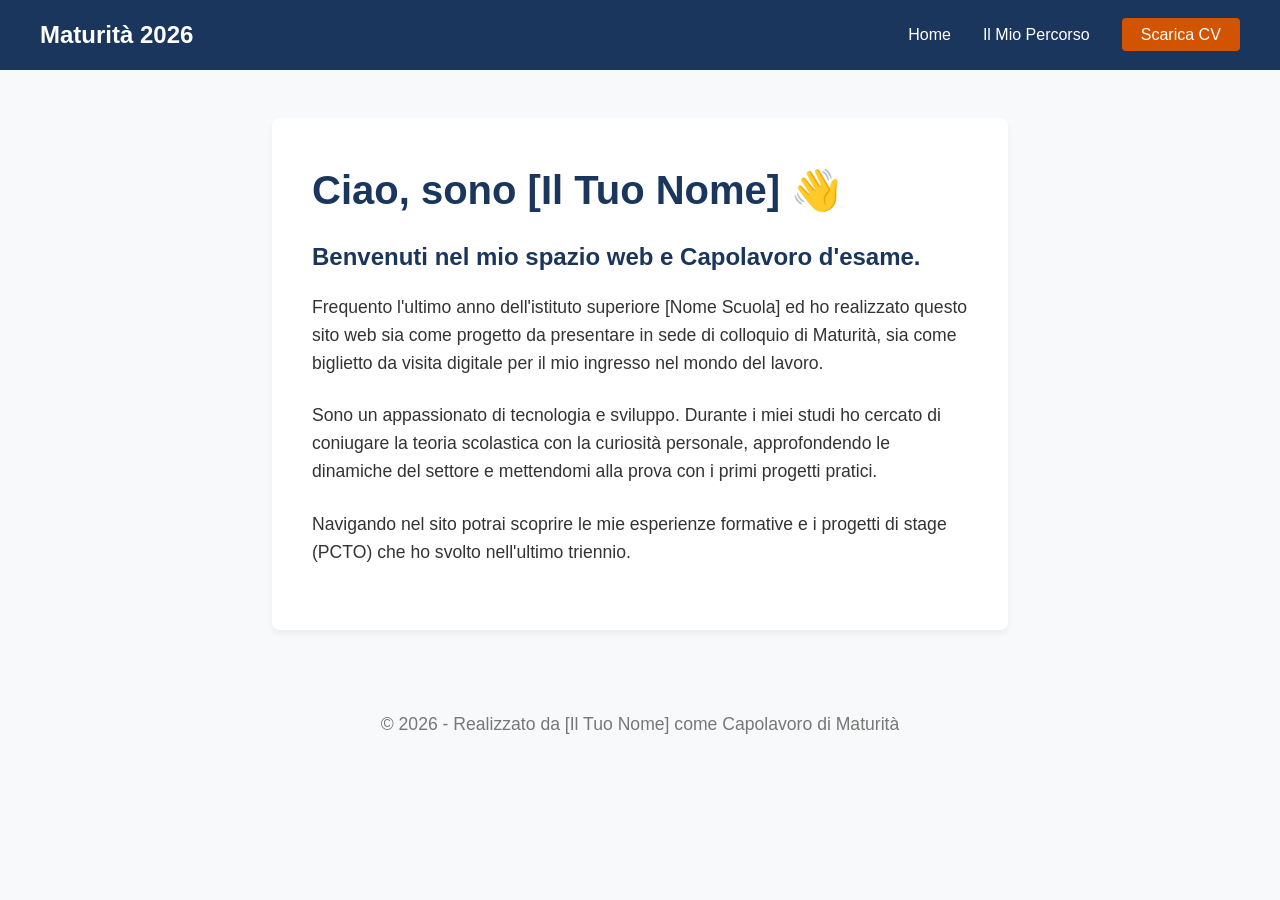
==== index.html @ 6efc90cf "Update index.html" ====
<!DOCTYPE html>
<html lang="it">
<head>
    <meta charset="UTF-8">
    <meta name="viewport" content="width=device-width, initial-scale=1.0">
    <title>Home | Il Mio Portfolio Capolavoro</title>
    <link rel="stylesheet" href="style.css">
</head>
<body>

    <header>
        <nav>
            <div class="logo">Maturità 2026</div>
            <ul class="nav-links">
                <li><a href="index.html">Home</a></li>
                <li><a href="percorso.html">Il Mio Percorso</a></li>
                <li><a href="tuo-cv.pdf" download class="btn-cv">Scarica CV</a></li>
            </ul>
        </nav>
    </header>

    <main>
        <section>
            <h1>Ciao, sono [Il Tuo Nome] 👋</h1>
            <h2>Benvenuti nel mio spazio web e Capolavoro d'esame.</h2>
            <p>
                Frequento l'ultimo anno dell'istituto superiore [Nome Scuola] ed ho realizzato questo sito web sia come progetto da presentare in sede di colloquio di Maturità, sia come biglietto da visita digitale per il mio ingresso nel mondo del lavoro.
            </p>
            <p>
                Sono un appassionato di tecnologia e sviluppo. Durante i miei studi ho cercato di coniugare la teoria scolastica con la curiosità personale, approfondendo le dinamiche del settore e mettendomi alla prova con i primi progetti pratici.
            </p>
            <p>
                Navigando nel sito potrai scoprire le mie esperienze formative e i progetti di stage (PCTO) che ho svolto nell'ultimo triennio.
            </p>
        </section>
    </main>

    <footer>
        <p>&copy; 2026 - Realizzato da [Il Tuo Nome] come Capolavoro di Maturità</p>
    </footer>

</body>
</html>
---- style.css ----
/* Reset di base */
* {
    margin: 0;
    padding: 0;
    box-sizing: border-box;
    font-family: 'Segoe UI', Tahoma, Geneva, Verdana, sans-serif;
}

/* Variabili Colore richieste */
:root {
    --primary-navy: #1B365D;    /* Blu Navy */
    --text-anthracite: #333333; /* Antracite */
    --accent-orange: #D35400;   /* Arancio Scuro */
    --bg-light: #F8F9FA;        /* Sfondo chiaro per contrasto */
    --white: #FFFFFF;
}

body {
    background-color: var(--bg-light);
    color: var(--text-anthracite);
    line-height: 1.6;
}

/* Barra di Navigazione */
header {
    background-color: var(--primary-navy);
    padding: 1rem 2rem;
    position: sticky;
    top: 0;
    z-index: 100;
}

nav {
    display: flex;
    justify-content: space-between;
    align-items: center;
    max-width: 1200px;
    margin: 0 auto;
}

.logo {
    color: var(--white);
    font-size: 1.5rem;
    font-weight: bold;
}

.nav-links {
    list-style: none;
    display: flex;
    align-items: center;
    gap: 2rem;
}

.nav-links a {
    color: var(--white);
    text-decoration: none;
    font-weight: 500;
    transition: color 0.3s;
}

.nav-links a:hover {
    color: var(--accent-orange);
}

/* Pulsante Scarica CV nella Navbar */
.btn-cv {
    background-color: var(--accent-orange);
    color: var(--white) !important;
    padding: 0.5rem 1.2rem;
    border-radius: 4px;
    transition: background-color 0.3s !important;
}

.btn-cv:hover {
    background-color: #A04000; /* Arancio più scuro al passaggio del mouse */
}

/* Layout Contenuto Principale */
main {
    max-width: 800px;
    margin: 3rem auto;
    padding: 0 2rem;
}

section {
    background: var(--white);
    padding: 2.5rem;
    border-radius: 8px;
    box-shadow: 0 4px 6px rgba(0, 0, 0, 0.05);
    margin-bottom: 2rem;
}

h1, h2 {
    color: var(--primary-navy);
    margin-bottom: 1rem;
}

h1 {
    font-size: 2.5rem;
}

p {
    margin-bottom: 1.5rem;
    font-size: 1.1rem;
}

/* Stili specifici per la pagina Percorso (Timeline semplice) */
.timeline-item {
    border-left: 3px solid var(--accent-orange);
    padding-left: 1.5rem;
    margin-bottom: 2rem;
    position: relative;
}

.timeline-item::before {
    content: '';
    position: absolute;
    left: -7px;
    top: 5px;
    width: 11px;
    height: 11px;
    background-color: var(--primary-navy);
    border-radius: 50%;
}

.date {
    font-weight: bold;
    color: var(--accent-orange);
    font-size: 0.9rem;
}

/* Footer */
footer {
    text-align: center;
    padding: 2rem;
    color: #777;
    font-size: 0.9rem;
}
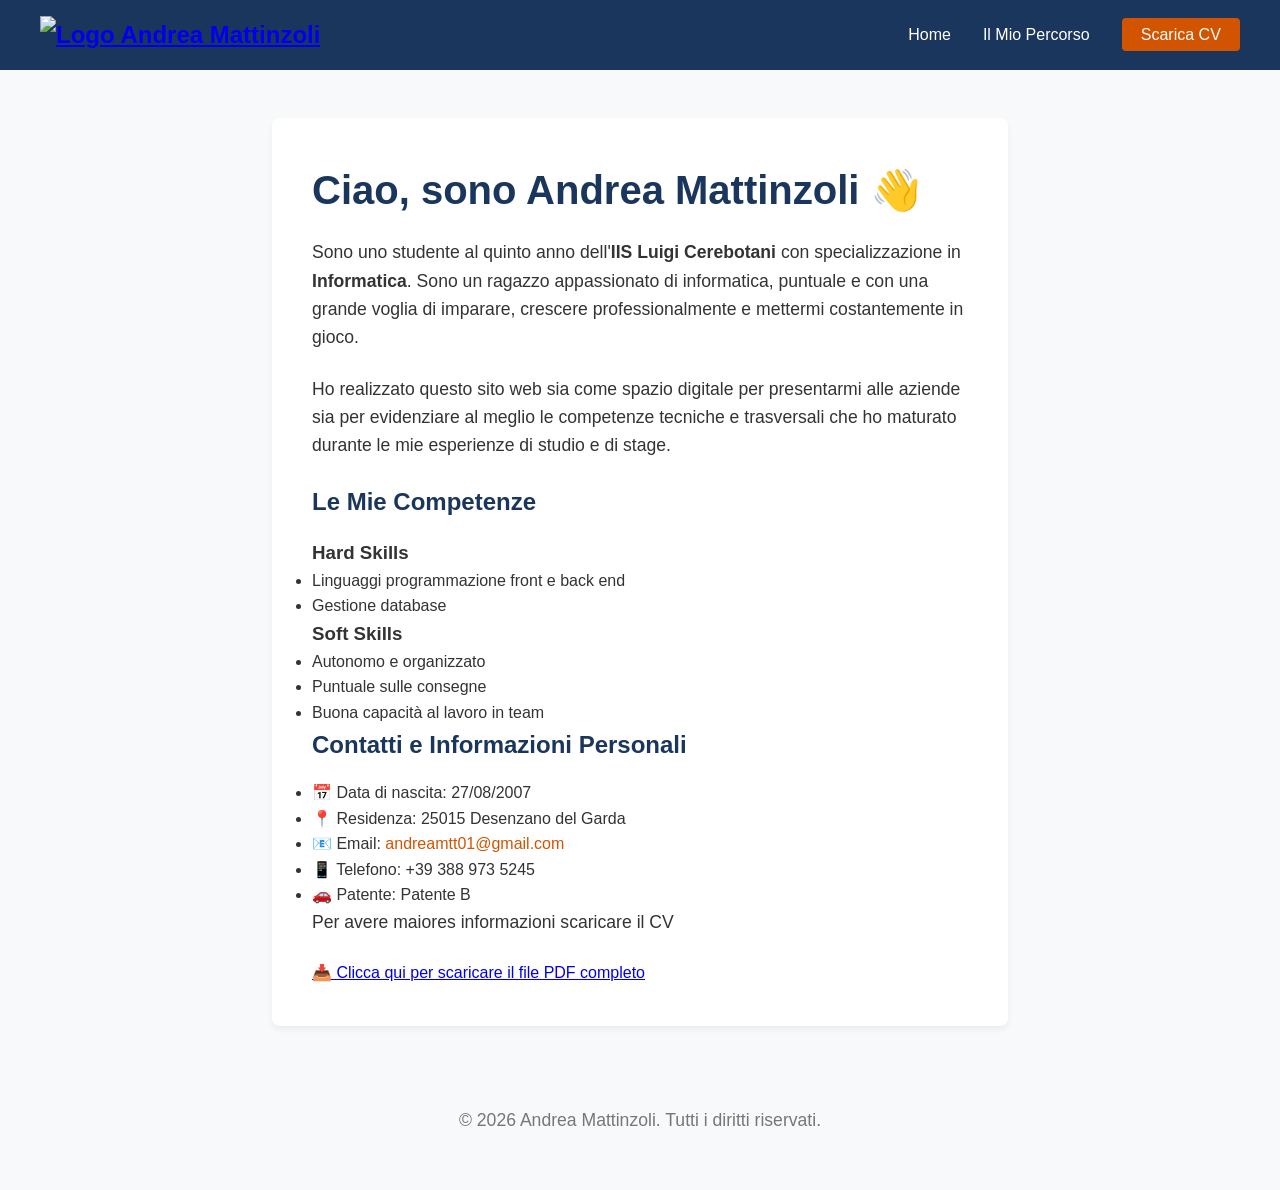
==== commit b0a1cee0: "Update index.html" ====
--- a/index.html
+++ b/index.html
@@ -3,40 +3,72 @@
 <head>
     <meta charset="UTF-8">
     <meta name="viewport" content="width=device-width, initial-scale=1.0">
-    <title>Home | Il Mio Portfolio Capolavoro</title>
+    <title>Home | Andrea Mattinzoli Portfolio</title>
     <link rel="stylesheet" href="style.css">
 </head>
 <body>
 
     <header>
         <nav>
-            <div class="logo">Maturità 2026</div>
+            <div class="logo">
+                <a href="index.html">
+                    <img src="logo.png" alt="Logo Andrea Mattinzoli" class="logo-img">
+                </a>
+            </div>
             <ul class="nav-links">
                 <li><a href="index.html">Home</a></li>
                 <li><a href="percorso.html">Il Mio Percorso</a></li>
-                <li><a href="tuo-cv.pdf" download class="btn-cv">Scarica CV</a></li>
+                <li><a href="Mattinzoli_Andrea_CV_maggio2026.pdf" download class="btn-cv">Scarica CV</a></li>
             </ul>
         </nav>
     </header>
 
     <main>
         <section>
-            <h1>Ciao, sono [Il Tuo Nome] 👋</h1>
-            <h2>Benvenuti nel mio spazio web e Capolavoro d'esame.</h2>
+            <h1>Ciao, sono Andrea Mattinzoli 👋</h1>
             <p>
-                Frequento l'ultimo anno dell'istituto superiore [Nome Scuola] ed ho realizzato questo sito web sia come progetto da presentare in sede di colloquio di Maturità, sia come biglietto da visita digitale per il mio ingresso nel mondo del lavoro.
+                Sono uno studente al quinto anno dell'<strong>IIS Luigi Cerebotani</strong> con specializzazione in <strong>Informatica</strong>. 
+                Sono un ragazzo appassionato di informatica, puntuale e con una grande voglia di imparare, crescere professionalmente e mettermi costantemente in gioco.
             </p>
             <p>
-                Sono un appassionato di tecnologia e sviluppo. Durante i miei studi ho cercato di coniugare la teoria scolastica con la curiosità personale, approfondendo le dinamiche del settore e mettendomi alla prova con i primi progetti pratici.
+                Ho realizzato questo sito web sia come spazio digitale per presentarmi alle aziende sia per evidenziare al meglio le competenze tecniche e trasversali che ho maturato durante le mie esperienze di studio e di stage.
             </p>
-            <p>
-                Navigando nel sito potrai scoprire le mie esperienze formative e i progetti di stage (PCTO) che ho svolto nell'ultimo triennio.
-            </p>
+
+            <h2>Le Mie Competenze</h2>
+            <div style="margin-top: 1rem;">
+                <h3>Hard Skills</h3>
+                <ul>
+                    <li>Linguaggi programmazione front e back end</li>
+                    <li>Gestione database</li>
+                </ul>
+
+                <h3>Soft Skills</h3>
+                <ul>
+                    <li>Autonomo e organizzato</li>
+                    <li>Puntuale sulle consegne</li>
+                    <li>Buona capacità al lavoro in team</li>
+                </ul>
+            </div>
+
+            <h2>Contatti e Informazioni Personali</h2>
+            <ul>
+                <li>📅 Data di nascita: 27/08/2007</li>
+                <li>📍 Residenza: 25015 Desenzano del Garda</li>
+                <li>📧 Email: <a href="mailto:andreamtt01@gmail.com" style="color: var(--accent-orange); text-decoration: none;">andreamtt01@gmail.com</a></li>
+                <li>📱 Telefono: +39 388 973 5245</li>
+                <li>🚗 Patente: Patente B</li>
+            </ul>
+
+            <div class="cv-info-box">
+                <p>Per avere maiores informazioni scaricare il CV</p>
+                <a href="Mattinzoli_Andrea_CV_maggio2026.pdf" download class="btn-inline-cv">📥 Clicca qui per scaricare il file PDF completo</a>
+            </div>
+
         </section>
     </main>
 
     <footer>
-        <p>&copy; 2026 - Realizzato da [Il Tuo Nome] come Capolavoro di Maturità</p>
+        <p>&copy; 2026 Andrea Mattinzoli. Tutti i diritti riservati.</p>
     </footer>
 
 </body>
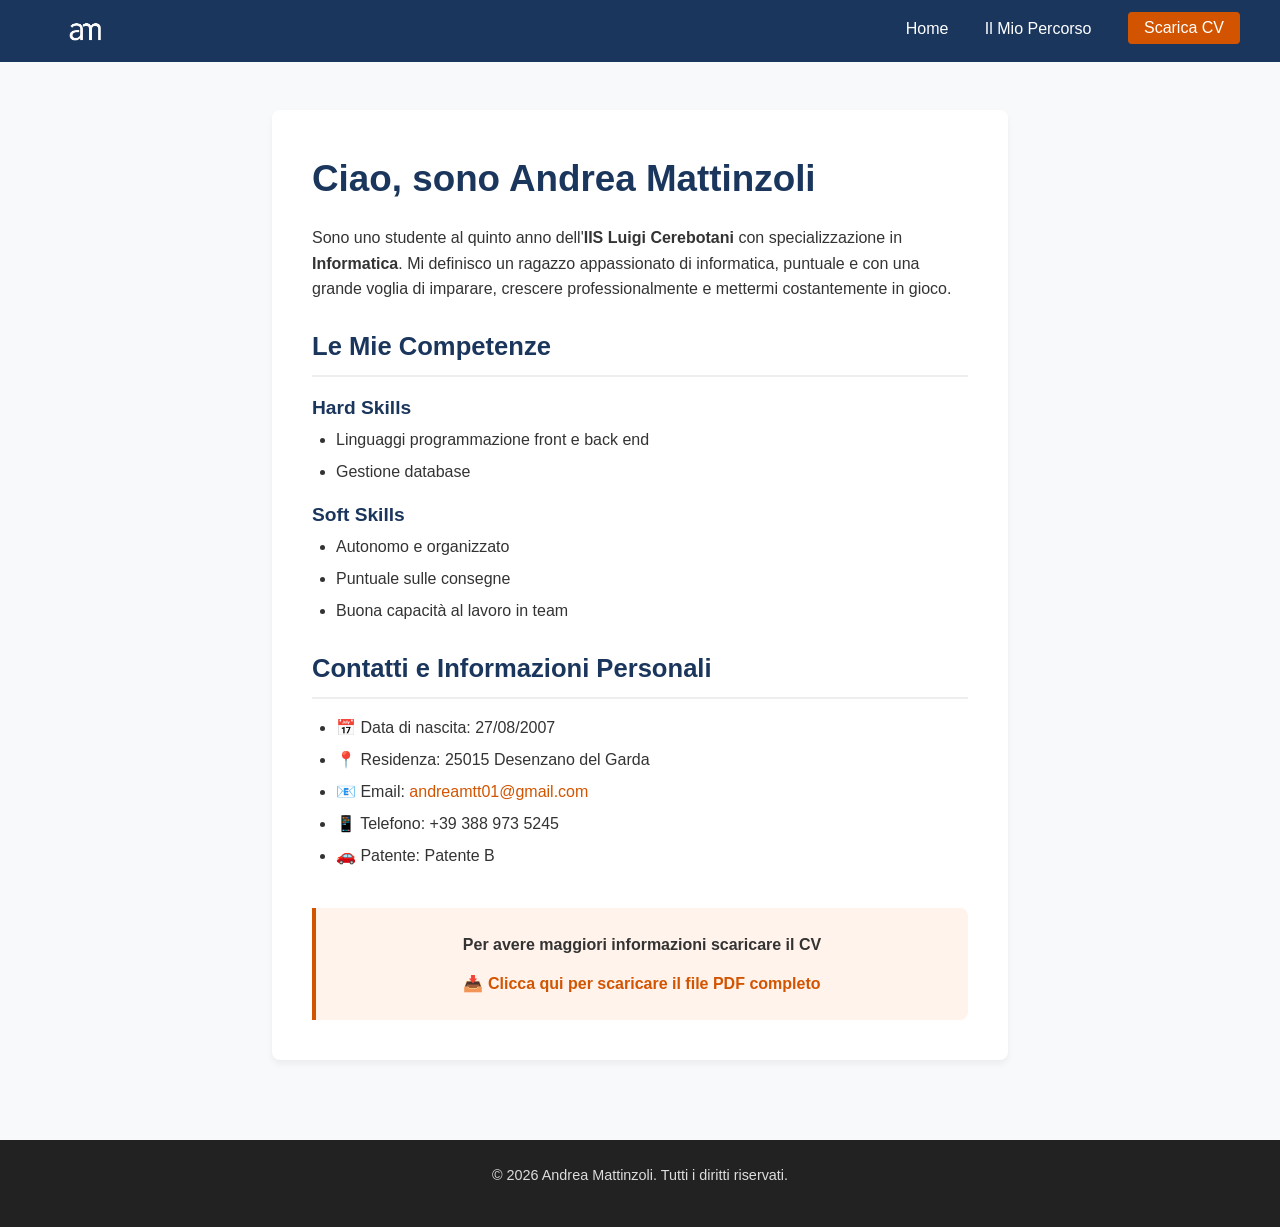
==== commit 31309064: "Update index.html" ====
--- a/index.html
+++ b/index.html
@@ -25,13 +25,10 @@
 
     <main>
         <section>
-            <h1>Ciao, sono Andrea Mattinzoli 👋</h1>
+            <h1>Ciao, sono Andrea Mattinzoli</h1>
             <p>
                 Sono uno studente al quinto anno dell'<strong>IIS Luigi Cerebotani</strong> con specializzazione in <strong>Informatica</strong>. 
-                Sono un ragazzo appassionato di informatica, puntuale e con una grande voglia di imparare, crescere professionalmente e mettermi costantemente in gioco.
-            </p>
-            <p>
-                Ho realizzato questo sito web sia come spazio digitale per presentarmi alle aziende sia per evidenziare al meglio le competenze tecniche e trasversali che ho maturato durante le mie esperienze di studio e di stage.
+                Mi definisco un ragazzo appassionato di informatica, puntuale e con una grande voglia di imparare, crescere professionalmente e mettermi costantemente in gioco.
             </p>
 
             <h2>Le Mie Competenze</h2>
@@ -60,7 +57,7 @@
             </ul>
 
             <div class="cv-info-box">
-                <p>Per avere maiores informazioni scaricare il CV</p>
+                <p>Per avere maggiori informazioni scaricare il CV</p>
                 <a href="Mattinzoli_Andrea_CV_maggio2026.pdf" download class="btn-inline-cv">📥 Clicca qui per scaricare il file PDF completo</a>
             </div>
 
--- a/style.css
+++ b/style.css
@@ -1,4 +1,4 @@
-/* Reset di base */
+/* Reset di base per eliminare i margini predefiniti dei browser */
 * {
     margin: 0;
     padding: 0;
@@ -6,49 +6,75 @@
     font-family: 'Segoe UI', Tahoma, Geneva, Verdana, sans-serif;
 }
 
-/* Variabili Colore richieste */
+/* Definizione delle variabili colore richieste */
 :root {
-    --primary-navy: #1B365D;    /* Blu Navy */
+    --primary-navy: #1B365D;    /* Blu Navy ereditato dallo screen dell'header */
     --text-anthracite: #333333; /* Antracite */
     --accent-orange: #D35400;   /* Arancio Scuro */
-    --bg-light: #F8F9FA;        /* Sfondo chiaro per contrasto */
-    --white: #FFFFFF;
-}
-
+    --bg-light: #F8F9FA;        /* Sfondo chiaro per le pagine */
+    --white: #FFFFFF;           /* Bianco per i contenitori */
+    --footer-dark: #222222;     /* Colore scuro per la striscia del footer */
+}
+
+/* Stile globale del corpo della pagina */
 body {
     background-color: var(--bg-light);
     color: var(--text-anthracite);
     line-height: 1.6;
-}
-
-/* Barra di Navigazione */
+    display: flex;
+    flex-direction: column;
+    min-height: 100vh;
+}
+
+/* =========================================
+   BARRA DI NAVIGAZIONE (METODO GRIGLIA RIGIDA)
+   ========================================= */
 header {
     background-color: var(--primary-navy);
-    padding: 1rem 2rem;
     position: sticky;
     top: 0;
     z-index: 100;
+    padding: 12px 2rem; /* Spazio fisso sopra e sotto la barra */
 }
 
 nav {
-    display: flex;
-    justify-content: space-between;
-    align-items: center;
+    display: table; /* Trasforma la navbar in una tabella rigida */
+    width: 100%;
     max-width: 1200px;
     margin: 0 auto;
 }
 
+/* Cella di sinistra: Contiene il Logo */
 .logo {
-    color: var(--white);
-    font-size: 1.5rem;
-    font-weight: bold;
-}
-
+    display: table-cell;
+    vertical-align: middle; /* Allineamento millimetrico al centro */
+    text-align: left;
+}
+
+.logo a {
+    display: inline-block;
+    vertical-align: middle;
+}
+
+.logo-img {
+    height: 35px; /* Altezza fissa del logo am */
+    width: auto;
+    display: block;
+}
+
+/* Cella di destra: Contiene il Menu */
 .nav-links {
+    display: table-cell;
+    vertical-align: middle; /* Blocca le scritte e il bottone alla stessa identica altezza del logo */
+    text-align: right;      /* Spinge il menu tutto a destra */
     list-style: none;
-    display: flex;
-    align-items: center;
-    gap: 2rem;
+}
+
+/* Forza i singoli elementi della lista a stare affiancati senza andare a capo */
+.nav-links li {
+    display: inline-block;
+    vertical-align: middle;
+    margin-left: 2rem; /* Spazio orizzontale tra le voci del menu */
 }
 
 .nav-links a {
@@ -56,30 +82,38 @@
     text-decoration: none;
     font-weight: 500;
     transition: color 0.3s;
+    display: inline-block;
+    vertical-align: middle;
+    line-height: 1; /* Rimuove lo spazio extra ereditato dal body */
 }
 
 .nav-links a:hover {
     color: var(--accent-orange);
 }
 
-/* Pulsante Scarica CV nella Navbar */
+/* Pulsante Scarica CV */
 .btn-cv {
     background-color: var(--accent-orange);
     color: var(--white) !important;
-    padding: 0.5rem 1.2rem;
+    padding: 8px 16px; /* Crea la sagoma rettangolare del bottone */
     border-radius: 4px;
     transition: background-color 0.3s !important;
+    display: inline-block;
+    vertical-align: middle;
 }
 
 .btn-cv:hover {
-    background-color: #A04000; /* Arancio più scuro al passaggio del mouse */
-}
-
-/* Layout Contenuto Principale */
+    background-color: #A04000;
+}
+
+/* =========================================
+   CONTENUTO PRINCIPALE (MAIN)
+   ========================================= */
 main {
     max-width: 800px;
     margin: 3rem auto;
     padding: 0 2rem;
+    flex: 1; 
 }
 
 section {
@@ -90,21 +124,19 @@
     margin-bottom: 2rem;
 }
 
-h1, h2 {
+h1, h2, h3 {
     color: var(--primary-navy);
     margin-bottom: 1rem;
 }
 
-h1 {
-    font-size: 2.5rem;
-}
-
-p {
-    margin-bottom: 1.5rem;
-    font-size: 1.1rem;
-}
-
-/* Stili specifici per la pagina Percorso (Timeline semplice) */
+h1 { font-size: 2.3rem; }
+h2 { font-size: 1.6rem; border-bottom: 2px solid #eee; padding-bottom: 0.5rem; margin-top: 1.5rem; }
+h3 { font-size: 1.2rem; margin-bottom: 0.2rem; }
+h4 { color: #666; font-weight: 500; margin-bottom: 0.5rem; }
+p { margin-bottom: 1rem; }
+ul { margin-left: 1.5rem; margin-bottom: 1rem; }
+li { margin-bottom: 0.4rem; }
+
 .timeline-item {
     border-left: 3px solid var(--accent-orange);
     padding-left: 1.5rem;
@@ -127,12 +159,42 @@
     font-weight: bold;
     color: var(--accent-orange);
     font-size: 0.9rem;
-}
-
-/* Footer */
+    display: block;
+    margin-bottom: 0.2rem;
+}
+
+.cv-info-box {
+    background-color: #FFF3EB;
+    border-left: 4px solid var(--accent-orange);
+    padding: 1.5rem;
+    border-radius: 0 8px 8px 0;
+    margin-top: 2.5rem;
+    text-align: center;
+}
+
+.cv-info-box p {
+    margin-bottom: 0.8rem;
+    font-weight: bold;
+}
+
+.cv-info-box .btn-inline-cv {
+    color: var(--accent-orange);
+    font-weight: bold;
+    text-decoration: none;
+}
+
+.cv-info-box .btn-inline-cv:hover {
+    text-decoration: underline;
+}
+
+/* =========================================
+   FOOTER
+   ========================================= */
 footer {
+    background-color: var(--footer-dark);
+    color: #DDDDDD;
     text-align: center;
-    padding: 2rem;
-    color: #777;
+    padding: 1.5rem 2rem;
     font-size: 0.9rem;
-}
+    width: 100%;
+}
